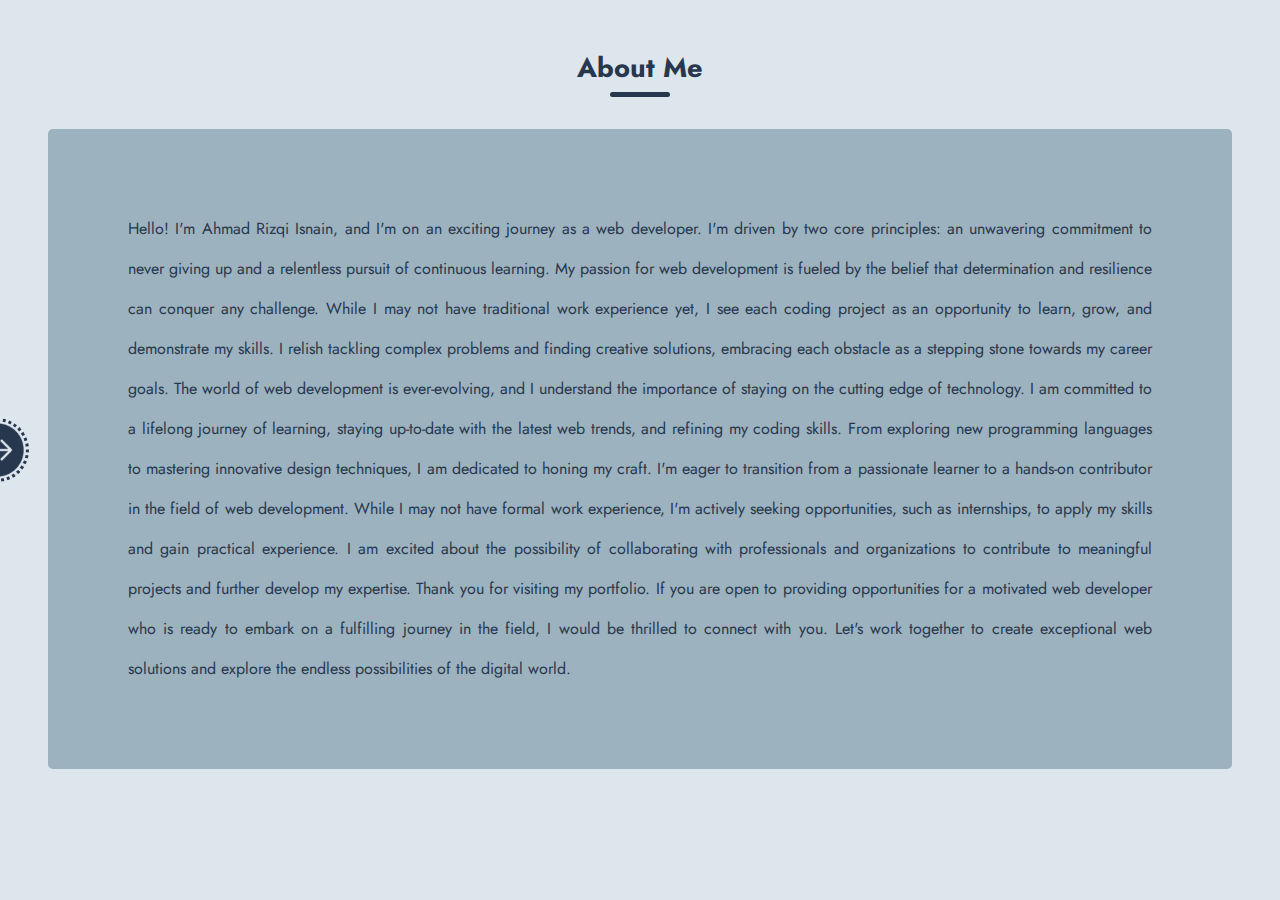
==== pages/about.html @ bfd95b8d "update style home, about, and blog page" ====
<!DOCTYPE html>
<html lang="en">
  <head>
    <meta charset="UTF-8" />
    <meta name="viewport" content="width=device-width, initial-scale=1.0" />
    <title>About Me</title>

    <!--! Link CSS  -->
    <link rel="stylesheet" href="../assets/style/style.css" />
  </head>
  <body>
    <!-- *MAIN -->
    <main class="main">
      <!-- *BUTTON NAV -->
      <div class="sidebar">
        <div class="btn__sidebar">
          <img src="../assets/image/forward-btn-2.png" alt="" />
        </div>

        <!-- *NAVIGATION -->
        <nav class="nav">
          <ul class="nav__list">
            <li><a href="../index.html">Home</a></li>
            <li><a href="about.html">About</a></li>
            <li><a href="../pages/blog.html">Blog</a></li>
            <li><a href="../pages/contact.html">Contact</a></li>
            <li><a href="../pages/education.html">Education</a></li>
            <li><a href="../pages/experience.html">Experience</a></li>
            <li><a href="../pages/portfolio.html">Portfolio</a></li>
            <li><a href="../pages/skills.html">Skills</a></li>
            <li><a href="../pages/testimonials.html">Testimonials</a></li>
          </ul>
        </nav>
      </div>

      <section class="about section">
        <div class="about__title">
          <h3>About Me</h3>
        </div>
        <div class="about__content">
          <p>
            Hello! I'm Ahmad Rizqi Isnain, and I'm on an exciting journey as a
            web developer. I'm driven by two core principles: an unwavering
            commitment to never giving up and a relentless pursuit of continuous
            learning. My passion for web development is fueled by the belief
            that determination and resilience can conquer any challenge. While I
            may not have traditional work experience yet, I see each coding
            project as an opportunity to learn, grow, and demonstrate my skills.
            I relish tackling complex problems and finding creative solutions,
            embracing each obstacle as a stepping stone towards my career goals.
            The world of web development is ever-evolving, and I understand the
            importance of staying on the cutting edge of technology. I am
            committed to a lifelong journey of learning, staying up-to-date with
            the latest web trends, and refining my coding skills. From exploring
            new programming languages to mastering innovative design techniques,
            I am dedicated to honing my craft. I'm eager to transition from a
            passionate learner to a hands-on contributor in the field of web
            development. While I may not have formal work experience, I'm
            actively seeking opportunities, such as internships, to apply my
            skills and gain practical experience. I am excited about the
            possibility of collaborating with professionals and organizations to
            contribute to meaningful projects and further develop my expertise.
            Thank you for visiting my portfolio. If you are open to providing
            opportunities for a motivated web developer who is ready to embark
            on a fulfilling journey in the field, I would be thrilled to connect
            with you. Let's work together to create exceptional web solutions
            and explore the endless possibilities of the digital world.
          </p>
        </div>
      </section>
    </main>
    <!--! Link Script  -->
    <script src="../assets/script/script.js"></script>
  </body>
</html>
---- assets/style/style.css ----
/*! Font  */
@import url(https://fonts.googleapis.com/css?family=Jost:100,200,300,regular,500,600,700,800,900,100italic,200italic,300italic,italic,500italic,600italic,700italic,800italic,900italic);

/* ! Root */
:root {
  --color-dark-1: #27374d;
  --color-dark-2: #526d82;
  --color-light-1: #9db2bf;
  --color-light-2: #dde6ed;
}
/*! Reset  */
* {
  padding: 0;
  margin: 0;
  box-sizing: border-box;
}
html {
  scroll-behavior: smooth;
}
a {
  text-decoration: none;
}
ul {
  list-style: none;
}
input,
button {
  border: none;
  outline: none;
}
img {
  width: 100%;
}

/* ! Base */
body {
  font-family: "Jost", serif;
  background: var(--color-light-2);
  color: var(--color-dark-1);
}
h1 {
  font-size: 3rem;
}
h2 {
  font-size: 2.1rem;
}
h3 {
  font-size: 1.7rem;
}
h4 {
  font-size: 1.3rem;
}
h5 {
  font-size: 0.9rem;
}
h6 {
  font-size: 0.5rem;
}
p {
  font-size: 1rem;
}
.section {
  padding: 3rem;
}
.btn__default-light {
  padding: 0.8rem;
  border-radius: 5px;
  color: var(--color-dark-1);
  border: 2px solid var(--color-dark-1);
  background: var(--color-light-2);
}
.btn__default-light:hover {
  background: var(--color-dark-1);
  border: 2px solid var(--color-dark-1);
  color: var(--color-light-2);
}

/* *Main */
.main {
  /* margin: 2rem 0 3rem; */
  position: relative;
  width: 100vw;
  height: 100vh;
}

/* *Button Sidebar */
.sidebar {
  position: absolute;
  top: 50%;
  transform: translateY(-50%);
  left: -35px;
  cursor: pointer;
  z-index: 99999;
}
.btn__sidebar {
  display: flex;
  justify-content: center;
  align-items: center;
  max-width: 64px;
  background: transparent;
  border-radius: 50%;
  border: 3px dotted var(--color-dark-1);
}
.sidebar:hover :is(.nav) {
  display: block;
}
.nav {
  display: none;
  position: absolute;
  top: 50%;
  transform: translateY(-50%);
  left: 65px;
  background: var(--color-dark-2);
  box-shadow: rgba(0, 0, 0, 0.24) 0px 3px 8px;
  border-radius: 5px;
}
.nav__list {
  padding: 1rem 2rem;
  width: 200px;
  row-gap: 50px;
  display: flex;
  flex-direction: column;
  row-gap: 0.5rem;
}
.nav__list a {
  color: var(--color-light-2);
  font-size: 1.5rem;
  font-weight: 600;
  transition: cubic-bezier(0.445, 0.05, 0.55, 0.95) 0.1s;
}
.nav__list a:hover {
  background: var(--color-light-2);
  color: var(--color-dark-2);
  padding: 0.5rem;
  font-weight: 800;
  border-radius: 5px;
  transition: cubic-bezier(0.445, 0.05, 0.55, 0.95) 0.1s;
}

/* *Homepage */
.homepage {
  width: 100%;
  min-height: 100%;
  display: flex;
  flex-direction: column;
  align-items: center;
  justify-content: center;
}
.home__img {
  width: 300px;
  height: 300px;
  background: var(--color-dark-1);
  border-radius: 50%;
  overflow: hidden;
}
.home__content {
  text-align: center;
  display: flex;
  flex-direction: column;
  row-gap: 1rem;
}
.home__content-name {
  color: var(--color-dark-1);
}
.home__btn {
  margin-top: 1rem;
}
.home__btn a {
  font-weight: 600;
}

/* General page */
.about,
.blog {
  display: flex;
  flex-direction: column;
  align-items: center;
}
.about__title,
.blog__title {
  margin-bottom: 2rem;
}
.about__title h3,
.blog__title h3 {
  position: relative;
  padding-bottom: 0.6rem;
}
.about__title h3::after,
.blog__title h3::after {
  content: "";
  position: absolute;
  bottom: 0;
  left: 50%;
  right: 50%;
  transform: translateX(-50%);
  width: 60px;
  height: 5px;
  background: var(--color-dark-1);
  border-radius: 15px;
}

/* *About */
.about__content {
  background: var(--color-light-1);
  padding: 5rem;
  border-radius: 5px;
}
.about__content p {
  line-height: 2.5rem;
  text-align: justify;
}

/* *Blog */
.blog {
  align-items: normal;
}
.blog__title {
  text-align: center;
}
.content__menu {
  padding: 0.5rem;
  display: flex;
  border: 2px solid var(--color-dark-1);
  border-radius: 5px;
  margin-bottom: 2rem;
  /* background: var(--color-dark-1); */
}
.search__menu {
  position: relative;
  width: 300px;
  height: 40px;
  display: flex;
  align-items: center;
  column-gap: 1rem;
  border-radius: 5px;
}
.search__menu input {
  position: absolute;
  top: 0;
  bottom: 0;
  right: 0;
  left: 0;
  padding: 0 2rem 0 1rem;
  background: #fff;
  border-radius: 5px;
}
.search__menu button {
  position: absolute;
  top: 50%;
  transform: translateY(-50%);
  right: 0;
  background: transparent;
  cursor: pointer;
}
.search__menu img {
  max-width: 32px;
}
.filter__menu {
  padding: 0 1rem;
}
.filter__menu select {
  padding: 0 1rem;
  width: 300px;
  height: 100%;
  border-radius: 5px;
  outline: none;
  border: none;
  background: #fff;
}
.content__post {
  display: grid;
  grid-template-columns: repeat(3, 1fr);
  gap: 2rem;
}
.card__post {
  height: 600px;
  background: var(--color-light-1);
  overflow: hidden;
  padding: 0.5rem;
  border-radius: 5px;
}
.card__post-img img {
  border-radius: 5px;
}
.title__post h2 {
  color: var(--color-dark-1);
}
.title__post h5 {
  font-weight: 400;
  margin-bottom: 1rem;
}
.description__post p {
  color: #526d82;
  text-align: justify;
}
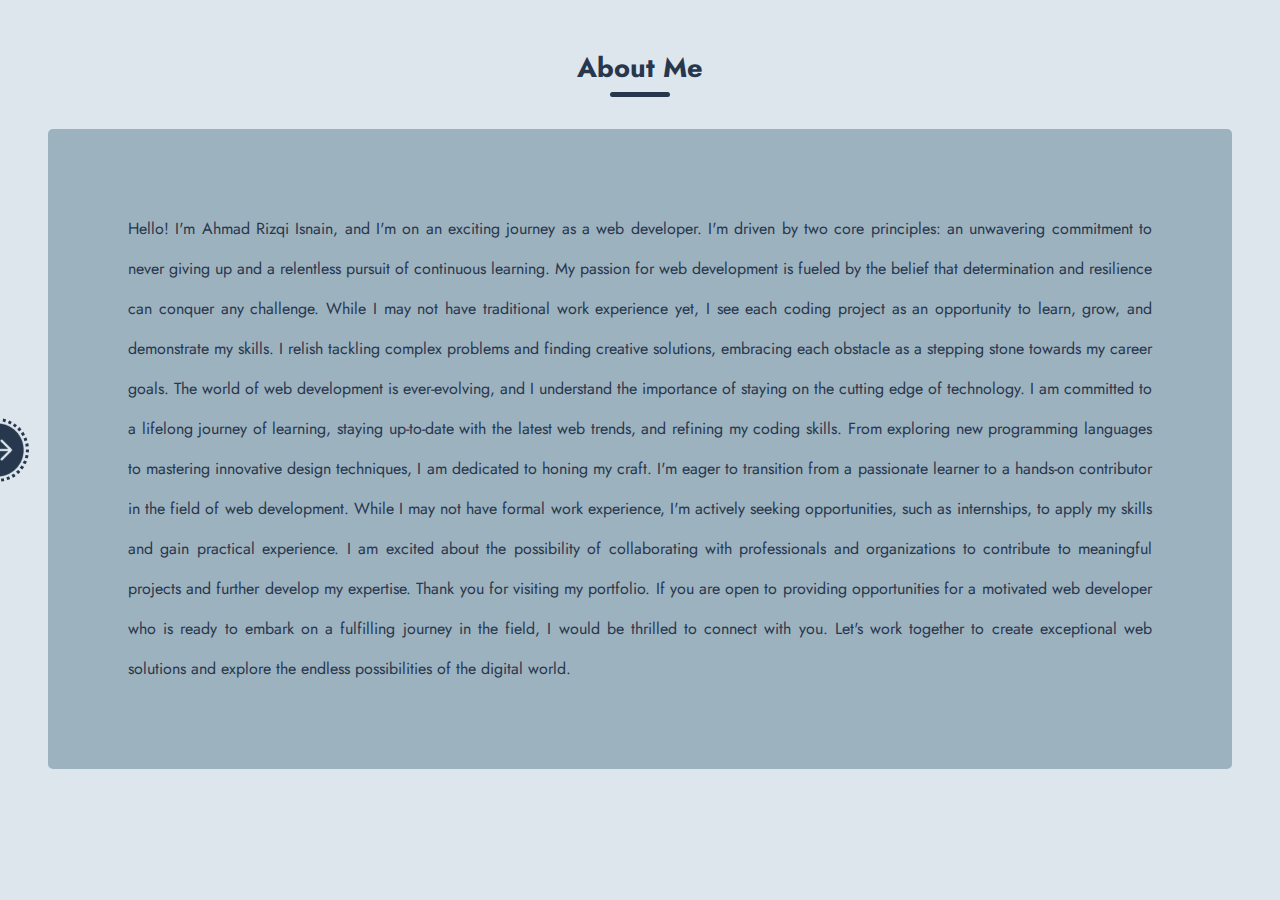
==== commit dd40f86b: "Delete testimonials page" ====
--- a/pages/about.html
+++ b/pages/about.html
@@ -28,7 +28,6 @@
             <li><a href="../pages/experience.html">Experience</a></li>
             <li><a href="../pages/portfolio.html">Portfolio</a></li>
             <li><a href="../pages/skills.html">Skills</a></li>
-            <li><a href="../pages/testimonials.html">Testimonials</a></li>
           </ul>
         </nav>
       </div>
--- a/assets/style/style.css
+++ b/assets/style/style.css
@@ -65,14 +65,14 @@
 .btn__default-light {
   padding: 0.8rem;
   border-radius: 5px;
-  color: var(--color-dark-1);
-  border: 2px solid var(--color-dark-1);
-  background: var(--color-light-2);
-}
-.btn__default-light:hover {
   background: var(--color-dark-1);
   border: 2px solid var(--color-dark-1);
   color: var(--color-light-2);
+}
+.btn__default-light:hover {
+  color: var(--color-dark-1);
+  border: 2px solid var(--color-dark-1);
+  background: var(--color-light-2);
 }
 
 /* *Main */
@@ -85,7 +85,7 @@
 
 /* *Button Sidebar */
 .sidebar {
-  position: absolute;
+  position: fixed;
   top: 50%;
   transform: translateY(-50%);
   left: -35px;
@@ -110,8 +110,9 @@
   top: 50%;
   transform: translateY(-50%);
   left: 65px;
-  background: var(--color-dark-2);
-  box-shadow: rgba(0, 0, 0, 0.24) 0px 3px 8px;
+  background: var(--color-dark-1);
+  box-shadow: rgba(60, 64, 67, 0.3) 0px 1px 2px 0px,
+    rgba(60, 64, 67, 0.15) 0px 1px 3px 1px;
   border-radius: 5px;
 }
 .nav__list {
@@ -130,7 +131,7 @@
 }
 .nav__list a:hover {
   background: var(--color-light-2);
-  color: var(--color-dark-2);
+  color: var(--color-dark-1);
   padding: 0.5rem;
   font-weight: 800;
   border-radius: 5px;
@@ -171,22 +172,42 @@
 
 /* General page */
 .about,
-.blog {
+.blog,
+.contact,
+.education,
+.experience,
+.portfolio,
+.skills {
   display: flex;
   flex-direction: column;
   align-items: center;
 }
 .about__title,
-.blog__title {
+.blog__title,
+.contact__title,
+.experience__title,
+.education__title,
+.portfolio__title,
+.skills__title {
   margin-bottom: 2rem;
 }
 .about__title h3,
-.blog__title h3 {
+.blog__title h3,
+.contact__title h3,
+.education__title h3,
+.experience__title h3,
+.portfolio__title h3,
+.skills__title h3 {
   position: relative;
   padding-bottom: 0.6rem;
 }
 .about__title h3::after,
-.blog__title h3::after {
+.blog__title h3::after,
+.contact__title h3::after,
+.education__title h3::after,
+.experience__title h3::after,
+.portfolio__title h3::after,
+.skills__title h3::after {
   content: "";
   position: absolute;
   bottom: 0;
@@ -293,3 +314,137 @@
   color: #526d82;
   text-align: justify;
 }
+
+/* *Contact */
+.contact__content {
+  display: grid;
+  grid-template-columns: 5fr 7fr;
+  align-items: flex-start;
+}
+.contact__title {
+  margin-bottom: 10rem;
+}
+.contact__details {
+  padding-right: 1rem;
+}
+.contact__item {
+  display: flex;
+  flex-direction: column;
+  align-items: flex-start;
+}
+.contact__item:not(:last-child) {
+  margin-bottom: 1.5rem;
+}
+.form__group {
+  display: grid;
+  grid-template-columns: repeat(2, 1fr);
+  column-gap: 1.25rem;
+}
+.input__control {
+  color: var(--color-dark-1);
+  background-color: #fff;
+  border: 1px solid transparent;
+  padding: 0.9rem 0.75rem;
+  width: 100%;
+  border-radius: 0.5rem;
+  margin-bottom: 1.25rem;
+}
+.textarea {
+  height: 140px;
+  resize: none;
+  outline: none;
+}
+.contact__form button {
+  float: right;
+  cursor: pointer;
+}
+
+/* *Education & Experience */
+.education__content:nth-child(2),
+.experience__content:nth-child(2) {
+  border-bottom: 3px solid var(--color-dark-1);
+}
+.education__title,
+.experience__title {
+  margin-bottom: 8rem;
+}
+.education__card,
+.experience__card {
+  display: flex;
+  flex-direction: column;
+  row-gap: 1rem;
+  padding: 1rem;
+  border-top: 3px solid var(--color-dark-1);
+}
+.education__card div,
+.experience__card div {
+  display: flex;
+  align-items: center;
+  column-gap: 4rem;
+  justify-content: space-between;
+}
+
+/* *Portfolio */
+.portfolio__content {
+  display: grid;
+  grid-template-columns: repeat(3, 1fr);
+  gap: 2rem;
+}
+.portfolio__card {
+  position: relative;
+  cursor: pointer;
+}
+.portfolio__img {
+  vertical-align: middle;
+}
+.portfolio__details {
+  position: absolute;
+  inset: 0;
+  background-color: hsla(0, 0%, 0%, 0.8);
+  display: flex;
+  flex-direction: column;
+  justify-content: center;
+  align-items: center;
+  opacity: 0;
+  transition: all 0.4s ease-in-out;
+}
+.portfolio__img,
+.portfolio__details {
+  border-radius: 0.5rem;
+}
+.portfolio__text {
+  font-size: 1rem;
+}
+.portfolio__text,
+.portfolio__description {
+  color: var(--color-light-2);
+  transform: translateY(1.5rem);
+  transition: all 0.3s ease-in-out;
+}
+.portfolio__description {
+  font-size: 2rem;
+}
+.portfolio__card:hover .portfolio__details {
+  opacity: 1;
+}
+.portfolio__details:hover :is(.portfolio__text, .portfolio__description) {
+  transform: translateY(0);
+}
+
+/* *Skills */
+.skills__content {
+  display: flex;
+  column-gap: 10rem;
+}
+.skills__title {
+  margin-bottom: 8rem;
+}
+.skills__list {
+  display: flex;
+  flex-direction: column;
+  row-gap: 2rem;
+}
+.skills__list li {
+  font-size: 2rem;
+  font-weight: 700;
+}
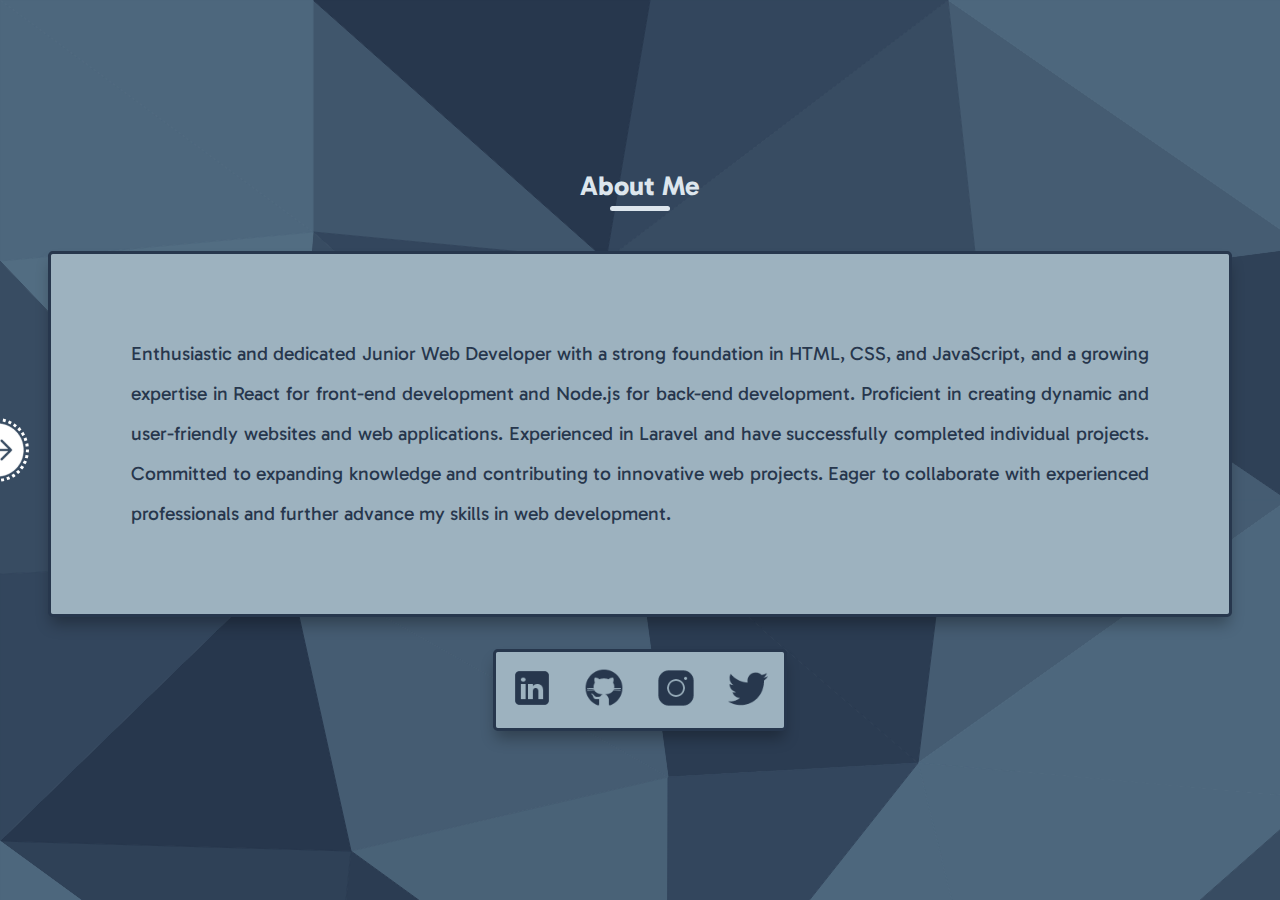
==== commit cea26090: "Update style" ====
--- a/pages/about.html
+++ b/pages/about.html
@@ -37,34 +37,32 @@
           <h3>About Me</h3>
         </div>
         <div class="about__content">
-          <p>
-            Hello! I'm Ahmad Rizqi Isnain, and I'm on an exciting journey as a
-            web developer. I'm driven by two core principles: an unwavering
-            commitment to never giving up and a relentless pursuit of continuous
-            learning. My passion for web development is fueled by the belief
-            that determination and resilience can conquer any challenge. While I
-            may not have traditional work experience yet, I see each coding
-            project as an opportunity to learn, grow, and demonstrate my skills.
-            I relish tackling complex problems and finding creative solutions,
-            embracing each obstacle as a stepping stone towards my career goals.
-            The world of web development is ever-evolving, and I understand the
-            importance of staying on the cutting edge of technology. I am
-            committed to a lifelong journey of learning, staying up-to-date with
-            the latest web trends, and refining my coding skills. From exploring
-            new programming languages to mastering innovative design techniques,
-            I am dedicated to honing my craft. I'm eager to transition from a
-            passionate learner to a hands-on contributor in the field of web
-            development. While I may not have formal work experience, I'm
-            actively seeking opportunities, such as internships, to apply my
-            skills and gain practical experience. I am excited about the
-            possibility of collaborating with professionals and organizations to
-            contribute to meaningful projects and further develop my expertise.
-            Thank you for visiting my portfolio. If you are open to providing
-            opportunities for a motivated web developer who is ready to embark
-            on a fulfilling journey in the field, I would be thrilled to connect
-            with you. Let's work together to create exceptional web solutions
-            and explore the endless possibilities of the digital world.
+          <p class="bshadow">
+            Enthusiastic and dedicated Junior Web Developer with a strong
+            foundation in HTML, CSS, and JavaScript, and a growing expertise in
+            React for front-end development and Node.js for back-end
+            development. Proficient in creating dynamic and user-friendly
+            websites and web applications. Experienced in Laravel and have
+            successfully completed individual projects. Committed to expanding
+            knowledge and contributing to innovative web projects. Eager to
+            collaborate with experienced professionals and further advance my
+            skills in web development.
           </p>
+
+          <div class="socials bshadow">
+            <a href="https://www.linkedin.com/in/ahmad-rizqi-isnain/" target="_blank"
+              ><img src="../assets/image/Linkedin.png" alt=""
+            /></a>
+            <a href="https://github.com/ahmadrzq" target="_blank"
+              ><img src="../assets/image/Github.png" alt=""
+            /></a>
+            <a href="https://www.instagram.com/ahmadrizqiisnain/" target="_blank"
+              ><img src="../assets/image/Instagram.png" alt=""
+            /></a>
+            <a href="https://twitter.com/ahmrizn" target="_blank"
+              ><img src="../assets/image/Twitter.png" alt=""
+            /></a>
+          </div>
         </div>
       </section>
     </main>
--- a/assets/style/style.css
+++ b/assets/style/style.css
@@ -1,5 +1,7 @@
 /*! Font  */
-@import url(https://fonts.googleapis.com/css?family=Jost:100,200,300,regular,500,600,700,800,900,100italic,200italic,300italic,italic,500italic,600italic,700italic,800italic,900italic);
+/* @import url(https://fonts.googleapis.com/css?family=Jost:100,200,300,regular,500,600,700,800,900,100italic,200italic,300italic,italic,500italic,600italic,700italic,800italic,900italic); */
+@import url(https://fonts.googleapis.com/css?family=Gabarito:regular,500,600,700,800,900);
+@import url(https://fonts.googleapis.com/css?family=Dela+Gothic+One:regular);
 
 /* ! Root */
 :root {
@@ -7,6 +9,8 @@
   --color-dark-2: #526d82;
   --color-light-1: #9db2bf;
   --color-light-2: #dde6ed;
+  --font-white: #fff;
+  --size-radius: 0.3rem;
 }
 /*! Reset  */
 * {
@@ -27,6 +31,7 @@
 button {
   border: none;
   outline: none;
+  font-family: inherit;
 }
 img {
   width: 100%;
@@ -34,9 +39,9 @@
 
 /* ! Base */
 body {
-  font-family: "Jost", serif;
-  background: var(--color-light-2);
-  color: var(--color-dark-1);
+  font-family: "Gabarito", serif;
+  background: url(../image/low-poly-grid-haikei.svg);
+  color: var(--color-light-2);
 }
 h1 {
   font-size: 3rem;
@@ -63,24 +68,28 @@
   padding: 3rem;
 }
 .btn__default-light {
-  padding: 0.8rem;
-  border-radius: 5px;
-  background: var(--color-dark-1);
-  border: 2px solid var(--color-dark-1);
-  color: var(--color-light-2);
+  padding: 0.7rem 0.8rem;
+  background: var(--font-white);
+  border: 2px solid var(--color-light-2);
+  color: var(--color-dark-1);
+  border-radius: var(--size-radius);
+  transition: cubic-bezier(0.47, 0, 0.745, 0.715) 0.15s;
+  font-size: 1.1rem;
+  font-weight: 900;
 }
 .btn__default-light:hover {
-  color: var(--color-dark-1);
-  border: 2px solid var(--color-dark-1);
-  background: var(--color-light-2);
+  border: 2px solid var(--color-light-1);
+  background: var(--color-light-1);
+  transition: cubic-bezier(0.47, 0, 0.745, 0.715) 0.15s;
+}
+.bshadow {
+  box-shadow: 0px 10px 15px -3px rgba(0, 0, 0, 0.3);
 }
 
 /* *Main */
 .main {
   /* margin: 2rem 0 3rem; */
   position: relative;
-  width: 100vw;
-  height: 100vh;
 }
 
 /* *Button Sidebar */
@@ -99,78 +108,79 @@
   max-width: 64px;
   background: transparent;
   border-radius: 50%;
-  border: 3px dotted var(--color-dark-1);
+  border: 3px dotted var(--font-white);
 }
 .sidebar:hover :is(.nav) {
+  left: 28px;
+  transition: left 0.3s;
+}
+.nav {
   display: block;
-}
-.nav {
-  display: none;
   position: absolute;
   top: 50%;
   transform: translateY(-50%);
-  left: 65px;
-  background: var(--color-dark-1);
+  left: -500px;
+  background: var(--color-light-2);
   box-shadow: rgba(60, 64, 67, 0.3) 0px 1px 2px 0px,
     rgba(60, 64, 67, 0.15) 0px 1px 3px 1px;
-  border-radius: 5px;
+  border-radius: var(--size-radius);
+  transition: left 0.3s;
 }
 .nav__list {
-  padding: 1rem 2rem;
+  padding: 3rem 2rem;
   width: 200px;
   row-gap: 50px;
   display: flex;
   flex-direction: column;
-  row-gap: 0.5rem;
+  row-gap: 1rem;
 }
 .nav__list a {
-  color: var(--color-light-2);
+  color: var(--color-dark-1);
   font-size: 1.5rem;
   font-weight: 600;
   transition: cubic-bezier(0.445, 0.05, 0.55, 0.95) 0.1s;
 }
 .nav__list a:hover {
-  background: var(--color-light-2);
-  color: var(--color-dark-1);
+  color: var(--color-light-2);
+  background: var(--color-dark-1);
   padding: 0.5rem;
   font-weight: 800;
-  border-radius: 5px;
+  border-radius: var(--size-radius);
   transition: cubic-bezier(0.445, 0.05, 0.55, 0.95) 0.1s;
 }
 
 /* *Homepage */
-.homepage {
-  width: 100%;
-  min-height: 100%;
-  display: flex;
-  flex-direction: column;
-  align-items: center;
-  justify-content: center;
-}
 .home__img {
   width: 300px;
   height: 300px;
-  background: var(--color-dark-1);
+  background: var(--color-light-2);
   border-radius: 50%;
   overflow: hidden;
+  margin-bottom: 1.5rem;
+  box-shadow: 3.4px 3.4px 2.7px rgba(0, 0, 0, 0.062),
+    8.7px 8.7px 6.9px rgba(0, 0, 0, 0.089),
+    17.7px 17.7px 14.2px rgba(0, 0, 0, 0.111),
+    36.5px 36.5px 29.2px rgba(0, 0, 0, 0.138),
+    100px 100px 80px rgba(0, 0, 0, 0.2);
 }
 .home__content {
+  font-family: "Dela Gothic One";
   text-align: center;
   display: flex;
   flex-direction: column;
   row-gap: 1rem;
+  color: var(--color-light-1);
+  margin-bottom: 1.5rem;
 }
 .home__content-name {
-  color: var(--color-dark-1);
+  color: var(--color-light-2);
 }
 .home__btn {
   margin-top: 1rem;
 }
-.home__btn a {
-  font-weight: 600;
-}
 
 /* General page */
+.homepage,
 .about,
 .blog,
 .contact,
@@ -178,9 +188,12 @@
 .experience,
 .portfolio,
 .skills {
+  width: 100vw;
+  min-height: 100vh;
   display: flex;
   flex-direction: column;
   align-items: center;
+  justify-content: center;
 }
 .about__title,
 .blog__title,
@@ -189,7 +202,7 @@
 .education__title,
 .portfolio__title,
 .skills__title {
-  margin-bottom: 2rem;
+  margin-bottom: 2.5rem;
 }
 .about__title h3,
 .blog__title h3,
@@ -200,6 +213,7 @@
 .skills__title h3 {
   position: relative;
   padding-bottom: 0.6rem;
+  color: var(--color-light-2);
 }
 .about__title h3::after,
 .blog__title h3::after,
@@ -216,19 +230,45 @@
   transform: translateX(-50%);
   width: 60px;
   height: 5px;
-  background: var(--color-dark-1);
+  background: var(--color-light-2);
   border-radius: 15px;
 }
 
 /* *About */
 .about__content {
+  text-align: center;
+}
+.about__content p {
+  font-size: 1.2rem;
+  border-radius: var(--size-radius);
+  padding: 5rem;
   background: var(--color-light-1);
-  padding: 5rem;
-  border-radius: 5px;
-}
-.about__content p {
   line-height: 2.5rem;
   text-align: justify;
+  margin-bottom: 2rem;
+  color: var(--color-dark-1);
+  border: 3px solid var(--color-dark-1);
+}
+.socials {
+  display: inline-flex;
+  justify-content: center;
+  align-items: center;
+  column-gap: 2rem;
+  padding: 1rem;
+  border-radius: var(--size-radius);
+  background: var(--color-light-1);
+  border: 3px solid var(--color-dark-1);
+}
+.socials a {
+  transition: cubic-bezier(0.075, 0.82, 0.165, 1) 0.3s;
+}
+.socials img {
+  width: 40px;
+  height: auto;
+}
+.socials a:hover {
+  scale: 1.5;
+  transition: cubic-bezier(0.075, 0.82, 0.165, 1) 0.3s;
 }
 
 /* *Blog */
@@ -241,10 +281,9 @@
 .content__menu {
   padding: 0.5rem;
   display: flex;
-  border: 2px solid var(--color-dark-1);
+  justify-content: center;
   border-radius: 5px;
   margin-bottom: 2rem;
-  /* background: var(--color-dark-1); */
 }
 .search__menu {
   position: relative;
@@ -256,13 +295,11 @@
   border-radius: 5px;
 }
 .search__menu input {
-  position: absolute;
-  top: 0;
-  bottom: 0;
-  right: 0;
-  left: 0;
+  font-family: inherit;
+  width: 100%;
+  height: 100%;
   padding: 0 2rem 0 1rem;
-  background: #fff;
+  background: var(--color-light-2);
   border-radius: 5px;
 }
 .search__menu button {
@@ -280,13 +317,18 @@
   padding: 0 1rem;
 }
 .filter__menu select {
+  font-family: inherit;
   padding: 0 1rem;
   width: 300px;
   height: 100%;
   border-radius: 5px;
   outline: none;
   border: none;
-  background: #fff;
+  background: var(--color-light-2);
+}
+.filter-option {
+  padding: 1rem 0;
+  font-size: 1rem;
 }
 .content__post {
   display: grid;
@@ -297,8 +339,9 @@
   height: 600px;
   background: var(--color-light-1);
   overflow: hidden;
-  padding: 0.5rem;
+  padding: 1.5rem;
   border-radius: 5px;
+  border: 3px solid var(--color-dark-1);
 }
 .card__post-img img {
   border-radius: 5px;
@@ -320,12 +363,10 @@
   display: grid;
   grid-template-columns: 5fr 7fr;
   align-items: flex-start;
-}
-.contact__title {
-  margin-bottom: 10rem;
+  padding: 0rem 5rem;
 }
 .contact__details {
-  padding-right: 1rem;
+  margin-right: 1rem;
 }
 .contact__item {
   display: flex;
@@ -342,7 +383,7 @@
 }
 .input__control {
   color: var(--color-dark-1);
-  background-color: #fff;
+  background-color: var(--color-light-2);
   border: 1px solid transparent;
   padding: 0.9rem 0.75rem;
   width: 100%;
@@ -360,21 +401,22 @@
 }
 
 /* *Education & Experience */
-.education__content:nth-child(2),
-.experience__content:nth-child(2) {
-  border-bottom: 3px solid var(--color-dark-1);
-}
-.education__title,
-.experience__title {
-  margin-bottom: 8rem;
+.education__content,
+.experience__content {
+  display: flex;
+  flex-direction: column;
+  row-gap: 1rem;
 }
 .education__card,
 .experience__card {
   display: flex;
   flex-direction: column;
+  background: var(--color-light-1);
+  color: var(--color-dark-1);
   row-gap: 1rem;
-  padding: 1rem;
-  border-top: 3px solid var(--color-dark-1);
+  padding: 2rem 1rem;
+  border-radius: var(--size-radius);
+  border: 3px solid var(--color-dark-1);
 }
 .education__card div,
 .experience__card div {
@@ -420,6 +462,7 @@
   color: var(--color-light-2);
   transform: translateY(1.5rem);
   transition: all 0.3s ease-in-out;
+  margin-bottom: 0.5rem;
 }
 .portfolio__description {
   font-size: 2rem;
@@ -430,21 +473,135 @@
 .portfolio__details:hover :is(.portfolio__text, .portfolio__description) {
   transform: translateY(0);
 }
+.tech__item svg {
+  width: 40px;
+  height: auto;
+}
 
 /* *Skills */
 .skills__content {
-  display: flex;
-  column-gap: 10rem;
-}
-.skills__title {
-  margin-bottom: 8rem;
-}
-.skills__list {
-  display: flex;
-  flex-direction: column;
-  row-gap: 2rem;
-}
-.skills__list li {
-  font-size: 2rem;
-  font-weight: 700;
-}
+  display: grid;
+  grid-template-columns: repeat(5, 1fr);
+  gap: 1rem;
+}
+.card__skill {
+  background: var(--color-light-1);
+  padding: 0.5rem 1rem;
+  text-align: center;
+  border-radius: var(--size-radius);
+  border: 3px solid var(--color-dark-1);
+  color: var(--color-dark-1);
+}
+
+/* !Responsive */
+/* !Tablet */
+@media screen and (max-width: 920px) {
+  .about__content {
+    padding: 2rem;
+  }
+  .content__post {
+    grid-template-columns: repeat(2, 1fr);
+  }
+  .portfolio__content {
+    grid-template-columns: repeat(2, 1fr);
+  }
+}
+/* !Mobile */
+@media screen and (max-width: 640px) {
+  .sidebar {
+    left: -25px;
+  }
+  .btn__sidebar {
+    max-width: 48px;
+  }
+  .home__img {
+    width: 200px;
+    height: 200px;
+    margin-bottom: 1rem;
+  }
+  .home__content h2 {
+    font-size: 1.2rem;
+  }
+  .home__content h1 {
+    font-size: 1.5rem;
+    font-weight: bold;
+  }
+  .home__content h4 {
+    font-size: 0.8rem;
+  }
+  .section {
+    padding: 1.2rem;
+  }
+  .about__content {
+    padding: 1rem;
+  }
+  .about__content p {
+    line-height: normal;
+  }
+  .content__menu {
+    min-height: 100%;
+    flex-direction: column;
+    row-gap: 1rem;
+  }
+  .search__menu {
+    width: 100%;
+  }
+  .filter__menu {
+    padding: 0;
+  }
+  .filter__menu select {
+    width: 100%;
+    display: block;
+    height: 40px;
+  }
+  .content__post {
+    grid-template-columns: repeat(1, 1fr);
+  }
+  .title__post h2 {
+    font-size: 1.5rem;
+  }
+  .title__post h5 {
+    font-weight: 200;
+  }
+  .description__post p {
+    font-size: 1rem;
+  }
+  .contact__content {
+    grid-template-columns: 1fr;
+    row-gap: 2rem;
+  }
+  .contact__item h3 {
+    font-size: 1.2rem;
+  }
+  .contact__item span {
+    font-size: 1rem;
+  }
+  .education__card h4,
+  .experience__card h4 {
+    font-size: 1.1rem;
+  }
+  .education__card div,
+  .experience__card div {
+    flex-direction: column;
+    align-items: start;
+  }
+  .education__card h2,
+  .experience__card h2 {
+    font-size: 1.6rem;
+  }
+  .education__card h3,
+  .experience__card h3 {
+    font-size: 1rem;
+  }
+  .portfolio__content {
+    grid-template-columns: repeat(1, 1fr);
+  }
+  .skills__content {
+    column-gap: 4rem;
+    row-gap: 2rem;
+  }
+  .skills__list li {
+    font-size: 1rem;
+    font-weight: 700;
+  }
+}
